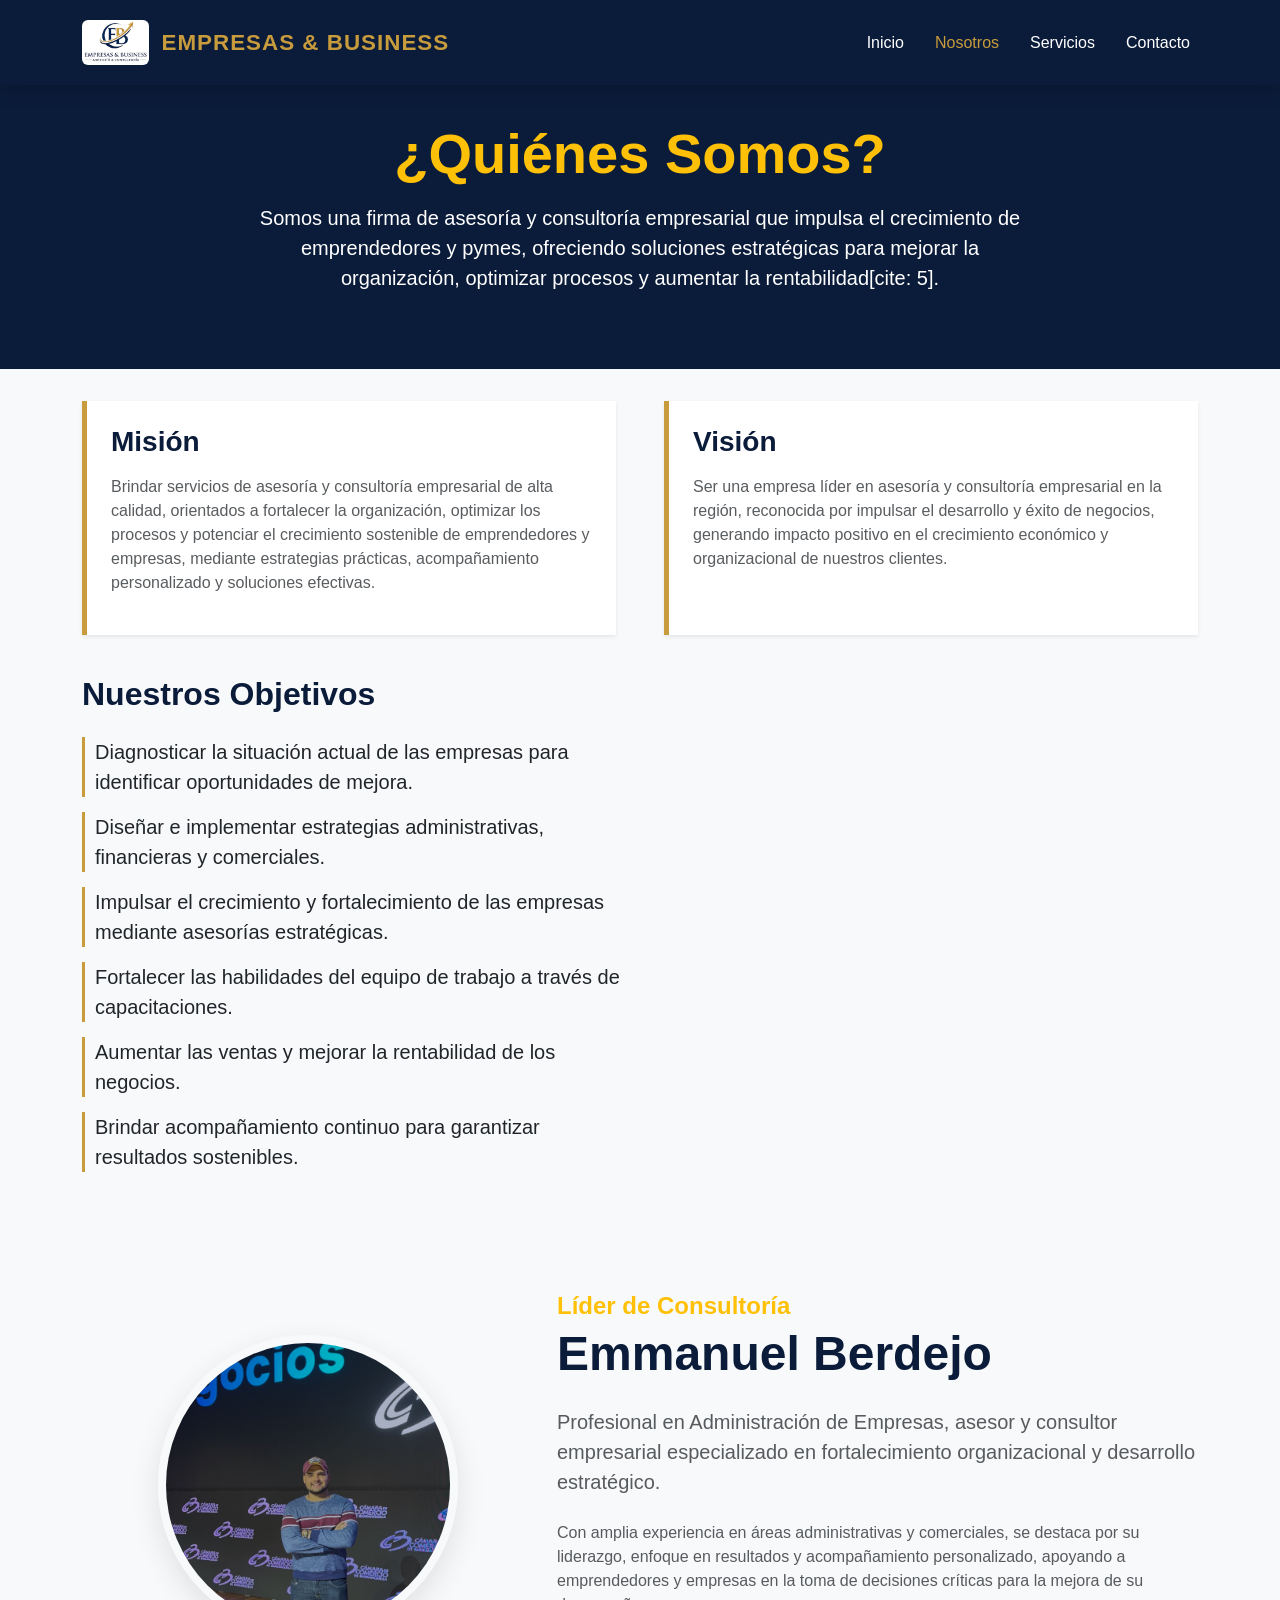
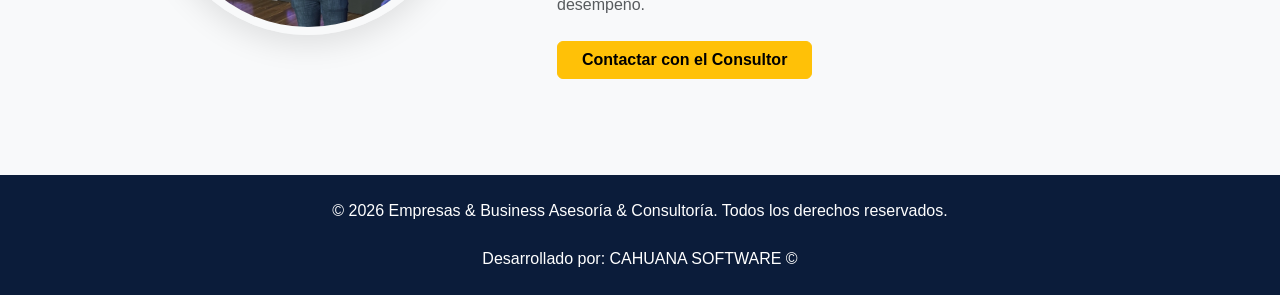
==== acerca.html @ 0bf8409a "Add files via upload" ====
<!DOCTYPE html>
<html lang="es">
<head>
    <meta charset="UTF-8">
    <meta name="viewport" content="width=device-width, initial-scale=1.0">
    <title>Nosotros | Empresas & Business</title>
    
    <link href="https://cdn.jsdelivr.net/npm/bootstrap@5.3.2/dist/css/bootstrap.min.css" rel="stylesheet">
    <link rel="stylesheet" href="styles.css">
    
    </head>
<body>

    <nav class="navbar navbar-expand-lg fixed-top custom-navbar shadow">
        <div class="container">
            <a class="navbar-brand fw-bold" href="index.html">
                <img src="src/img/logoempresa2.PNG" alt="Logo Empresas & Business" class="navbar-logo">
                <span>EMPRESAS & BUSINESS</span>
            </a>
            <button class="navbar-toggler bg-light" type="button" data-bs-toggle="collapse" data-bs-target="#navbarNav">
                <span class="navbar-toggler-icon"></span>
            </button>
            <div class="collapse navbar-collapse" id="navbarNav">
                <ul class="navbar-nav ms-auto">
                    <li class="nav-item"><a class="nav-link" href="index.html">Inicio</a></li>
                    <li class="nav-item"><a class="nav-link active" href="acerca.html">Nosotros</a></li>
                    <li class="nav-item"><a class="nav-link" href="servicios.html">Servicios</a></li>
                    <li class="nav-item"><a class="nav-link" href="contacto.html">Contacto</a></li>
                </ul>
            </div>
        </div>
    </nav>

    <header class="page-header text-center">
        <div class="container">
            <h1 class="display-4 fw-bold text-warning mb-3">¿Quiénes Somos?</h1>
            <p class="lead mx-auto" style="max-width: 800px;">
                Somos una firma de asesoría y consultoría empresarial que impulsa el crecimiento de emprendedores y pymes, ofreciendo soluciones estratégicas para mejorar la organización, optimizar procesos y aumentar la rentabilidad[cite: 5].
            </p>
        </div>
    </header>

    <section class="py-2">
        <div class="container py-4">
            <div class="row g-5">
                <div class="col-md-6">
                    <div class="card-identidad p-4 h-100 shadow-sm">
                        <h3 class="fw-bold text-primario mb-3">Misión</h3>
                        <p class="text-muted">
                            Brindar servicios de asesoría y consultoría empresarial de alta calidad, orientados a fortalecer la organización, optimizar los procesos y potenciar el crecimiento sostenible de emprendedores y empresas, mediante estrategias prácticas, acompañamiento personalizado y soluciones efectivas.
                        </p>
                    </div>
                </div>
                <div class="col-md-6">
                    <div class="card-identidad p-4 h-100 shadow-sm">
                        <h3 class="fw-bold text-primario mb-3">Visión</h3>
                        <p class="text-muted">
                            Ser una empresa líder en asesoría y consultoría empresarial en la región, reconocida por impulsar el desarrollo y éxito de negocios, generando impacto positivo en el crecimiento económico y organizacional de nuestros clientes.
                        </p>
                    </div>
                </div>
            </div>
        </div>
    </section>

    <section class="py-2 bg-light">
        <div class="container">
            <div class="row align-items-center">
                <div class="col-lg-6 mb-4 mb-lg-0">
                    <h2 class="fw-bold text-primario mb-4">Nuestros Objetivos</h2>
                    <ul class="list-unstyled objetivos-lista">
                        <li class="lead">Diagnosticar la situación actual de las empresas para identificar oportunidades de mejora.</li>
                        <li class="lead">Diseñar e implementar estrategias administrativas, financieras y comerciales.</li>
                        <li class="lead">Impulsar el crecimiento y fortalecimiento de las empresas mediante asesorías estratégicas.</li>
                        <li class="lead">Fortalecer las habilidades del equipo de trabajo a través de capacitaciones.</li>
                        <li class="lead">Aumentar las ventas y mejorar la rentabilidad de los negocios.</li>
                        <li class="lead">Brindar acompañamiento continuo para garantizar resultados sostenibles.</li>
                    </ul>
                </div>
             </div>
        </div>
    </section>

    <section class="py-5">
        <div class="container py-5">
            <div class="row align-items-center">
                <div class="col-md-5 mb-4 mb-md-0 text-center">
                    <img src="src/img/allbaute.jpeg" alt="All Baute - Líder de Consultoría" class="rounded-circle mx-auto perfil-img" style="width: 300px; height: 300px; object-fit: cover;">
                </div>
                <div class="col-md-7">
                    <h4 class="text-warning fw-bold mb-1">Líder de Consultoría</h4>
                    <h2 class="display-5 fw-bold text-primario mb-4">Emmanuel Berdejo</h2>
                    <p class="lead text-muted mb-4">
                        Profesional en Administración de Empresas, asesor y consultor empresarial especializado en fortalecimiento organizacional y desarrollo estratégico.
                    </p>
                    <p class="text-muted">
                        Con amplia experiencia en áreas administrativas y comerciales, se destaca por su liderazgo, enfoque en resultados y acompañamiento personalizado, apoyando a emprendedores y empresas en la toma de decisiones críticas para la mejora de su desempeño.
                    </p>
                    <div class="mt-4">
                        <a href="https://wa.me/573019175917" class="btn btn-warning fw-bold px-4">Contactar con el Consultor</a>
                    </div>
                </div>
            </div>
        </div>
    </section>

    <footer class="text-white text-center py-4" style="background-color: var(--color-primario);">
        <div class="container">
            <p class="mb-0">© 2026 Empresas & Business Asesoría & Consultoría. Todos los derechos reservados.</p><br>
		<p class="mb-0">Desarrollado por: CAHUANA SOFTWARE ©</p>
        </div>
    </footer>

    <script src="https://cdn.jsdelivr.net/npm/bootstrap@5.3.2/dist/js/bootstrap.bundle.min.js"></script>
    <script src="script.js"></script>
</body>
</html>
---- styles.css ----
/* ==========================================
   VARIABLES GLOBALES DE COLOR
   ========================================== */
:root {
    --color-primario: #0B1C3A; /* Azul oscuro gerencial */
    --color-secundario: #C89B3C; /* Dorado de la flecha de tu logo */
}

/* ==========================================
   ESTILOS GENERALES
   ========================================== */
body {
    font-family: 'Segoe UI', Roboto, Helvetica, Arial, sans-serif;
    background-color: #f8f9fa; /* Fondo gris muy sutil */
}

.text-primario {
    color: var(--color-primario) !important;
}

/* ==========================================
   BARRA DE NAVEGACIÓN Y LOGO
   ========================================== */
.custom-navbar {
    background-color: var(--color-primario) !important;
    padding: 15px 0;
    transition: all 0.3s ease;
}

.navbar-brand {
    color: var(--color-secundario) !important;
    font-size: 1.4rem; /* Tamaño ideal para computadoras */
    letter-spacing: 1px;
    display: flex; /* Esto hace que el logo y el texto queden uno al lado del otro */
    align-items: center;
}

/* Estilos específicos para la imagen del logo */
.navbar-logo {
    height: 45px; /* Altura perfecta para PC */
    width: auto;
    margin-right: 12px;
    border-radius: 6px; /* Bordes ligeramente redondeados para que el cuadro blanco se vea elegante */
}
/* ==========================================
   ENLACES DE NAVEGACIÓN (BOTONES DEL MENÚ)
   ========================================== */
.nav-link {
    color: white !important; /* Color blanco por defecto */
    font-weight: 500;
    margin-left: 15px;
    transition: color 0.3s ease; /* Hace que el cambio de color sea suave */
}

.nav-link:hover, .nav-link.active {
    color: var(--color-secundario) !important; /* Se vuelve dorado al pasar el mouse o estar en esa página */
}

/* ==========================================
   AJUSTES RESPONSIVOS PARA CELULARES
   ========================================== */
@media (max-width: 991px) {
    .navbar-brand {
        font-size: 1.05rem; /* Letra significativamente más pequeña en móviles */
        letter-spacing: 0.5px;
    }
    
    .navbar-logo {
        height: 35px; /* Logo más pequeño en móviles */
        margin-right: 8px;
    }
}
/* ==========================================
   BOTONES
   ========================================== */
.btn-dorado {
    background-color: var(--color-secundario);
    color: white;
    border: none;
    border-radius: 5px;
    transition: 0.3s;
}
.btn-dorado:hover {
    background-color: #a8802e;
    color: white;
    transform: scale(1.05); /* Efecto de crecimiento al pasar el mouse */
}

/* ==========================================
   CABECERAS Y SECCIÓN PRINCIPAL
   ========================================== */
.hero-section {
    background: linear-gradient(rgba(11, 28, 58, 0.85), rgba(11, 28, 58, 0.85)), url('https://images.unsplash.com/photo-1600880292203-757bb62b4baf?q=80&w=2000&auto=format&fit=crop') no-repeat center center;
    background-size: cover;
    color: white;
}
.page-header {
    background-color: var(--color-primario);
    color: white;
    padding: 120px 0 60px 0;
}

/* ==========================================
   PÁGINA: SERVICIOS
   ========================================== */
.card-servicio {
    border: none;
    border-top: 5px solid var(--color-secundario);
    transition: transform 0.3s ease, box-shadow 0.3s ease;
    height: 100%;
}
.card-servicio:hover {
    transform: translateY(-5px);
    box-shadow: 0 10px 20px rgba(0,0,0,0.1);
}
.precio-item {
    display: flex;
    justify-content: space-between;
    align-items: center;
    padding: 10px 0;
    border-bottom: 1px dashed #dee2e6;
}
.precio-item:last-child {
    border-bottom: none;
}
.precio-valor {
    font-weight: bold;
    color: var(--color-primario);
}

/* ==========================================
   PÁGINA: ACERCA DE (NOSOTROS)
   ========================================== */
.card-identidad {
    border: none;
    border-left: 5px solid var(--color-secundario);
    background-color: #ffffff;
}
.perfil-img {
    border: 8px solid #f8f9fa;
    box-shadow: 0 10px 30px rgba(0,0,0,0.1);
}
.objetivos-lista li {
    margin-bottom: 15px;
    padding-left: 10px;
    border-left: 3px solid var(--color-secundario);
}

/* ==========================================
   PÁGINA: CONTACTO
   ========================================== */
.contact-card {
    border: none;
    border-radius: 15px;
    transition: 0.3s;
}
.contact-card:hover {
    transform: translateY(-5px);
}
.icon-circle {
    width: 60px;
    height: 60px;
    background-color: rgba(200, 155, 60, 0.1);
    color: var(--color-secundario);
    display: flex;
    align-items: center;
    justify-content: center;
    border-radius: 50%;
    margin: 0 auto 15px;
    font-size: 1.5rem;
}
.form-control:focus, .form-select:focus {
    border-color: var(--color-secundario);
    box-shadow: 0 0 0 0.25rem rgba(200, 155, 60, 0.25);
}
.btn-enviar {
    background-color: var(--color-primario);
    color: white;
    border: none;
    padding: 12px 30px;
    font-weight: bold;
}
.btn-enviar:hover {
    background-color: #162b52;
    color: white;
}
.referente-tag {
    background-color: white;
    border: 1px solid #dee2e6;
    padding: 15px;
    border-radius: 10px;
    text-align: center;
    font-weight: bold;
    color: var(--color-primario);
    box-shadow: 0 4px 6px rgba(0,0,0,0.05);
}
/* ==========================================
   CARRUSEL DE LOGOS DE CLIENTES (ANIMACIÓN INFINITA)
   ========================================== */
.logos-carousel {
    overflow: hidden; /* Oculta los logos que se salen del borde de la pantalla */
    padding: 30px 0;
    background: white;
    white-space: nowrap; /* Evita que los logos salten a la siguiente línea */
    position: relative;
}

/* Efecto de degradado blanco a los lados (opcional, le da un toque muy premium) */
.logos-carousel:before,
.logos-carousel:after {
    position: absolute;
    top: 0;
    width: 150px;
    height: 100%;
    content: "";
    z-index: 2;
}
.logos-carousel:before {
    left: 0;
    background: linear-gradient(to left, rgba(255, 255, 255, 0), rgba(255, 255, 255, 1));
}
.logos-carousel:after {
    right: 0;
    background: linear-gradient(to right, rgba(255, 255, 255, 0), rgba(255, 255, 255, 1));
}

.logos-slide {
    display: inline-block;
    /* La animación dura 20 segundos y es infinita. Si la quieres más rápida, baja los segundos */
    animation: slide-logos 20s infinite linear; 
}

/* Ajustes de cada logo individual (Tamaño base para celulares) */
.logos-slide img {
    height: 85px; /* Un poco más grandes en móviles */
    margin: 0 30px; 
    filter: grayscale(100%);
    opacity: 0.8; /* Le subimos la opacidad para que no se vean tan pálidos */
    transition: all 0.3s ease;
}

/* Ajustes específicos para Computadoras y Tablets grandes */
@media (min-width: 768px) {
    .logos-slide img {
        height: 140px; /* ¡Mucho más grandes en PC! */
        margin: 0 70px; /* Más espacio de respiración entre ellos */
    }
}
/* ==========================================
   FOTOGRAMAS CLAVE (EL MOTOR DEL MOVIMIENTO)
   ========================================== */
@keyframes slide-logos {
    from {
        transform: translateX(0); /* Inicia en la posición original */
    }
    to {
        transform: translateX(-50%); /* Se desplaza justo la mitad para crear el bucle infinito */
    }
}
/* Al pasar el mouse o tocar el logo, recupera su color original y resalta */
.logos-slide img:hover {
    filter: grayscale(0%);
    opacity: 1;
    transform: scale(1.1); /* Hace que el logo crezca un 10% para darle un efecto "pop" */
    cursor: pointer; /* Cambia la flecha por la manito para indicar que es interactivo */
}
/* ==========================================
   GALERÍA DE FOTOS EN SERVICIOS
   ========================================== */
.foto-galeria-container {
    /* Forzamos una altura específica en computadoras para que ambas fotos se vean parejas */
    height: 400px; 
}

.foto-galeria {
    height: 100%;
    object-fit: cover; /* Hace que la foto llene el espacio sin aplastarse ni estirarse */
    object-position: center; /* Centra el enfoque de la foto */
    transition: transform 0.5s ease; /* Transición suave para el zoom */
}

/* Efecto de acercamiento al pasar el mouse */
.foto-galeria-container:hover .foto-galeria {
    transform: scale(1.05);
}

/* Ajuste para celulares: Permitimos que la altura sea automática para no cortar cabezas en pantallas pequeñas */
@media (max-width: 991px) {
    .foto-galeria-container {
        height: auto;
        max-height: 350px;
    }
}
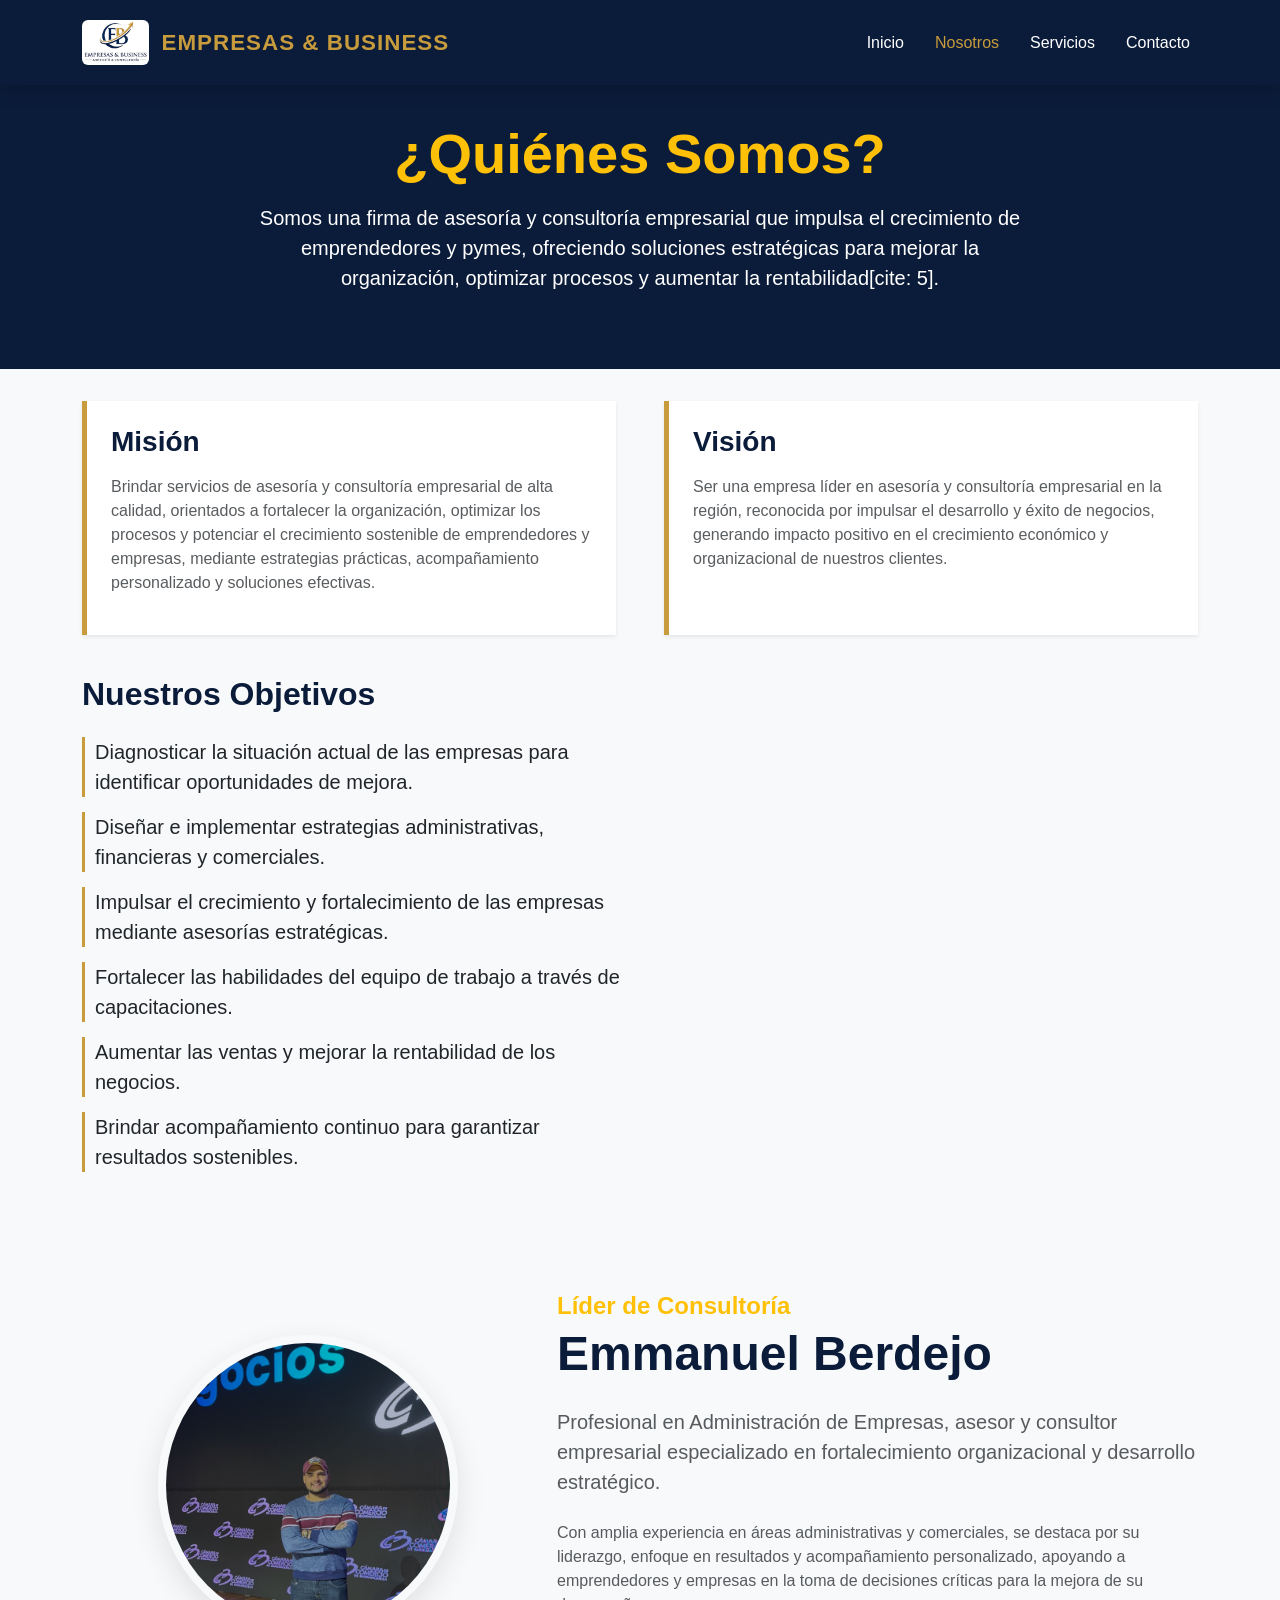
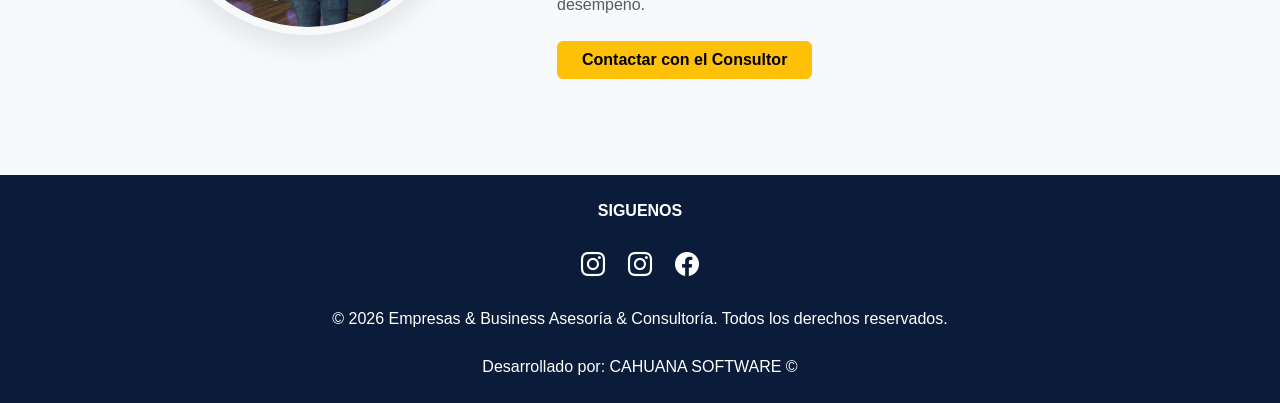
==== commit a44628db: "Update acerca.html Add new footer social media" ====
--- a/acerca.html
+++ b/acerca.html
@@ -7,6 +7,7 @@
     
     <link href="https://cdn.jsdelivr.net/npm/bootstrap@5.3.2/dist/css/bootstrap.min.css" rel="stylesheet">
     <link rel="stylesheet" href="styles.css">
+	<link rel="stylesheet" href="https://cdn.jsdelivr.net/npm/bootstrap-icons@1.11.1/font/bootstrap-icons.css">
     
     </head>
 <body>
@@ -104,14 +105,29 @@
         </div>
     </section>
 
-    <footer class="text-white text-center py-4" style="background-color: var(--color-primario);">
-        <div class="container">
-            <p class="mb-0">© 2026 Empresas & Business Asesoría & Consultoría. Todos los derechos reservados.</p><br>
-		<p class="mb-0">Desarrollado por: CAHUANA SOFTWARE ©</p>
+    <footer class="text-white text-center py-4 mt-auto" style="background-color: var(--color-primario);">
+    <div class="container">
+		
+        <p class="mb-0"><strong>SIGUENOS</strong></p><br>
+        <div class="mb-4">
+            <a href="https://www.instagram.com/empresasybusiness/" target="_blank" class="text-white text-decoration-none mx-2 fs-4" title="Instagram Empresas & Business">
+                <i class="bi bi-instagram"></i>
+            </a>
+            <a href="https://www.instagram.com/emmanuel_berdejo/" target="_blank" class="text-white text-decoration-none mx-2 fs-4" title="Instagram del Gerente (Emmanuel Berdejo)">
+                <i class="bi bi-instagram"></i>
+            </a>
+            <a href="https://www.facebook.com/profile.php?id=61564735677014&ref=PROFILE_EDIT_xav_ig_profile_page_web#" target="_blank" class="text-white text-decoration-none mx-2 fs-4" title="Facebook de la Empresa">
+                <i class="bi bi-facebook"></i>
+            </a>
         </div>
-    </footer>
+
+        <p class="mb-0">© 2026 Empresas & Business Asesoría & Consultoría. Todos los derechos reservados.</p><br>
+        <p class="mb-0">Desarrollado por: CAHUANA SOFTWARE ©</p>
+    </div>
+</footer>
+
 
     <script src="https://cdn.jsdelivr.net/npm/bootstrap@5.3.2/dist/js/bootstrap.bundle.min.js"></script>
     <script src="script.js"></script>
 </body>
-</html>+</html>
